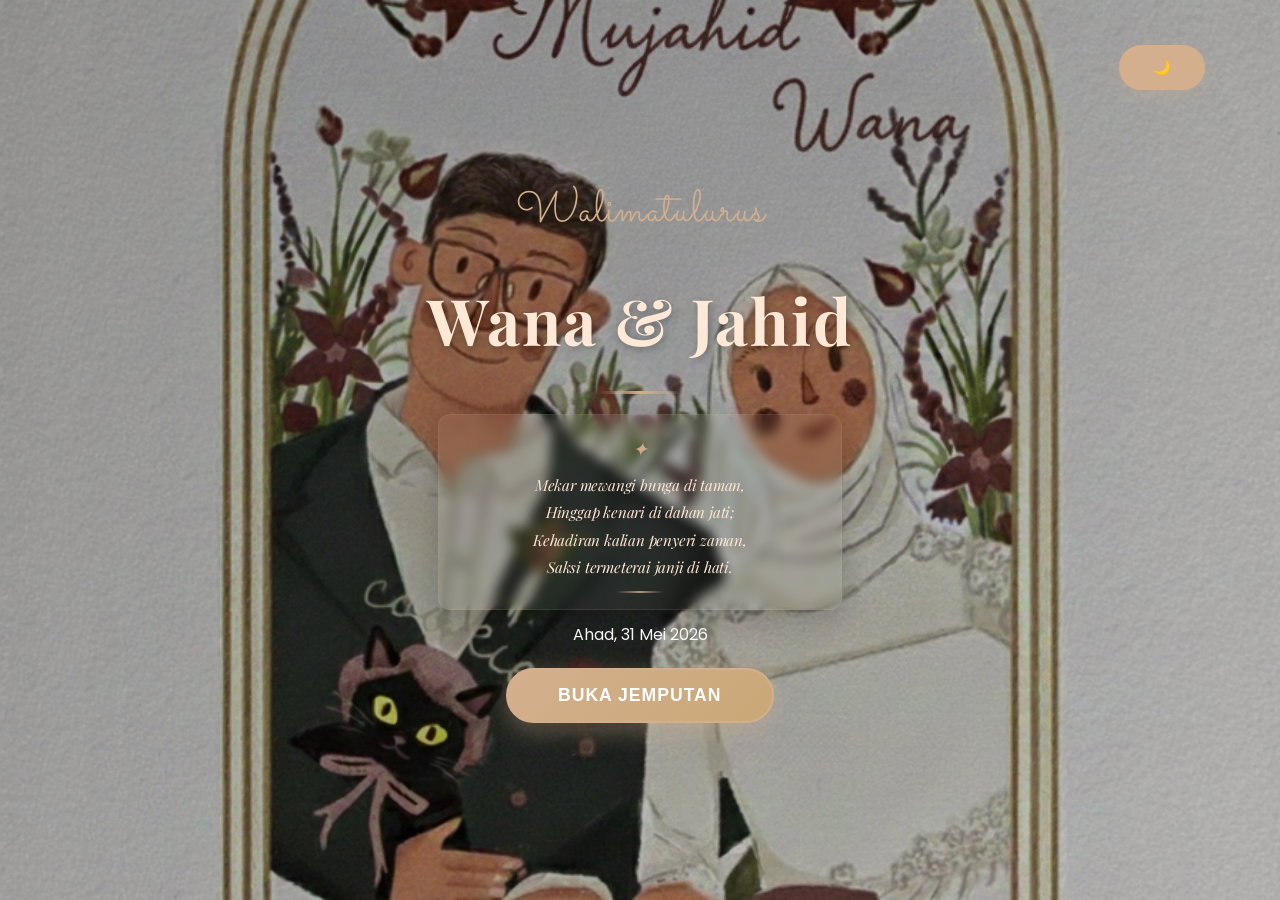
==== index-new.html @ 3b59e4ad "Add files via upload" ====
<!DOCTYPE html>
<html lang="ms">
<head>
    <meta charset="UTF-8">
    <meta name="viewport" content="width=device-width, initial-scale=1.0">
    <meta name="description" content="Walimatulurus Wana & Jahid — jemputan digital yang indah dan estetik.">
    <title>Walimatulurus Wana & Jahid</title>
    <link rel="preconnect" href="https://fonts.googleapis.com">
    <link rel="preconnect" href="https://fonts.gstatic.com" crossorigin>
    <link href="https://fonts.googleapis.com/css2?family=Playfair+Display:ital,wght@0,700;1,400&family=Poppins:wght@300;400;600&family=Sacramento&display=swap" rel="stylesheet">
    <link href="https://unpkg.com/aos@2.3.1/dist/aos.css" rel="stylesheet">
    <link rel="stylesheet" href="https://cdnjs.cloudflare.com/ajax/libs/lightbox2/2.11.3/css/lightbox.min.css">
    <link rel="stylesheet" href="https://cdn.jsdelivr.net/npm/swiper@11/swiper-bundle.min.css">
    <link rel="stylesheet" href="style.css">
    <link rel="icon" href="data:image/svg+xml;utf8,<svg xmlns='http://www.w3.org/2000/svg' viewBox='0 0 64 64'><text x='50%' y='50%' dominant-baseline='middle' text-anchor='middle' font-size='40'>💍</text></svg>">
</head>
<body class="modal-open"> <canvas id="canvas"></canvas>
    <a class="skip-link" href="#main-content">Skip to content</a>
    <button id="musicToggle" class="btn-small" aria-label="Toggle music" style="position:fixed; top:20px; right:20px; z-index:13000; display:none;">🔊</button>
    <button id="darkModeToggle" class="btn-small" aria-label="Toggle dark mode" style="position:fixed; top:20px; right:75px; z-index:13000;">🌙</button>
    <div id="confetti-container"></div>

    <audio id="myAudio" loop>
        <source src="music/Kodaline - The One - Piano Instrumental.mp3" type="audio/mpeg">
    </audio>

    <div id="overlay">
        <div class="overlay-content" data-aos="zoom-in">
            <h2 class="sacramento gold">Walimatulurus</h2>
            <h1 class="nama-pengantin-overlay">Wana & Jahid</h1>
            <div class="divider-gold"></div>
            <p class="pantun" style="margin-bottom:12px;">Mekar mewangi bunga di taman,<br>
                Hinggap kenari di dahan jati;<br>
                Kehadiran kalian penyeri zaman,<br>
                Saksi termeterai janji di hati.</p>
            <p style="color: white; margin-bottom: 20px;">Ahad, 31 Mei 2026</p>
            <button class="btn-buka" onclick="mulaMajlis()">BUKA JEMPUTAN</button>
        </div>
    </div>

    <main id="main-content" style="display: none; opacity: 0;">
        <section class="hero">
            <div class="hero-text" data-aos="fade-up">
                <p class="bismillah">بِسْمِ اللهِ الرَّحْمٰنِ الرَّحِيْمِ</p>
                <h1 class="floating-text">Wana & Jahid</h1>
                <p class="wedding-date">Sabtu, 31 Mei 2026</p>
                <div id="countdown-timer"></div>
                <button id="shareBtn" class="btn-small" style="margin-top: 20px;">📱 Kongsi via WhatsApp</button>
            </div>
        </section>

        <section class="section-container" data-aos="fade-up">
            <div class="glass-card">
                <h3 class="sacramento gold">Assalamualaikum W.B.T</h3>
                <p style="font-size: 0.95rem; margin: 15px 0; color: #666;">Salam Sejahtera</p>
                <p style="font-size: 0.9rem; margin: 20px 0; line-height: 1.8; color: #555;">Dengan penuh hormat dan kesyukuran kepada Allah S.W.T, Kami</p>
                
                <div style="margin: 25px 0; padding: 20px; border-radius: 12px; background: linear-gradient(135deg, rgba(212,175,142,0.08), rgba(201,168,118,0.05)); border-left: 3px solid var(--gold);">
                    <p class="couple-name">Mohammad Zaki Bin Mohamed Kassim</p>
                    <p class="couple-amp">&</p>
                    <p class="couple-name">Suriyati Binti Mohamed Mokhtar</p>
                </div>
                
                <p style="font-size: 0.9rem; margin: 20px 0; line-height: 1.8; color: #555;">dengan izin Allah S.W.T dan penuh kesyukuran, dengan hormatnya menjemput</p>
                
                <p style="font-size: 0.95rem; margin: 15px 0; color: #888; font-weight: 500;"><strong>Dato'/Datin/Tuan/Puan/Encik/Cik</strong></p>
                
                <p style="font-size: 0.9rem; margin: 20px 0; line-height: 1.8; color: #555;">ke majlis perkahwinan putera kami</p>
                
                <h2 class="sacramento pengantin-name" style="margin: 30px 0 25px; color: var(--gold); letter-spacing: 1px;">Mohammad Mujahid Bin Mohammad Zaki</h2>

                <p class="sacramento pengantin-amp">&</p>

                <h2 class="sacramento pengantin-name" style="margin: 25px 0 30px; color: var(--dark-gold); letter-spacing: 1px;">Zawanah Binti Mohamad</h2>
                
                <div style="margin-top: 25px;">
                    <a class="btn-small" href="#" onclick="generateICS(event)">📅 Simpan Tarikh</a>
                </div>
            </div>
        </section>

        <section class="section-container" data-aos="fade-up">
            <h2 class="sacramento gold">Galeri Gambar</h2>
            <div class="gallery-container">
                <div class="swiper wedding-gallery">
                    <div class="swiper-wrapper">
                        <div class="swiper-slide">
                            <a href="img/img1.jpg" data-lightbox="mygallery" class="gallery-link">
                                <img src="img/img1.jpg" alt="Wedding 1" class="gallery-image">
                            </a>
                        </div>
                        <div class="swiper-slide">
                            <a href="img/img2.jpg" data-lightbox="mygallery" class="gallery-link">
                                <img src="img/img2.jpg" alt="Wedding 2" class="gallery-image">
                            </a>
                        </div>
                        <div class="swiper-slide">
                            <a href="img/img3.jpg" data-lightbox="mygallery" class="gallery-link">
                                <img src="img/img3.jpg" alt="Wedding 3" class="gallery-image">
                            </a>
                        </div>
                        <div class="swiper-slide">
                            <a href="img/img4.jpg" data-lightbox="mygallery" class="gallery-link">
                                <img src="img/img4.jpg" alt="Wedding 4" class="gallery-image">
                            </a>
                        </div>
                    </div>
                    <div class="swiper-pagination"></div>
                    <div class="swiper-button-prev"></div>
                    <div class="swiper-button-next"></div>
                </div>
                <div class="gallery-counter">
                    <span class="current-slide">1</span> / <span class="total-slides">4</span>
                </div>
            </div>
        </section>

        <section id="location-section" class="section-container" data-aos="fade-up">
            <div class="glass-card">
                <h3 class="sacramento gold">Butiran Majlis</h3>
                
                <div class="event-details-container">
                    <div class="event-detail-card">
                        <div class="detail-label">Malam Hari</div>
                        <div class="detail-date">30 Mei 2026 (Sabtu)</div>
                        <div class="detail-time">08:00 Malam - 12:00 Malam</div>
                    </div>
                    
                    <div class="event-detail-card">
                        <div class="detail-label">Pagi Hari</div>
                        <div class="detail-date">31 Mei 2026 (Ahad)</div>
                        <div class="detail-time">11:00 Pagi - 05:00 Petang</div>
                    </div>
                </div>
                
                <div class="location-card">
                    <p class="location-title">📍 Lokasi Acara</p>
                    <p class="location-text">Di Halaman Lot 3897<br>Jalan Lombong Perak 2<br>Kampong Lombong Seksyen 29<br>40460 Shah Alam, Selangor</p>
                </div>
                
                <div class="btn-group">
                    <a href="https://maps.app.goo.gl/C7DRfZaneurBwURa9" target="_blank" class="btn-nav">📍 Google Maps</a>
                    <a href="LINK_WAZE" target="_blank" class="btn-nav">📍 Waze</a>
                    <a href="https://wa.me/60178708236?text=Assalamualaikum%20Wana%20dan%20Jahid.%20Saya%20ingin%20tanya%20tentang%20majlis%20perkahwinan%20anda." target="_blank" class="btn-nav">💬 Hubungi via WhatsApp</a>
                </div>
            </div>
        </section>

        <section class="section-container" data-aos="fade-up">
            <h2 class="sacramento gold">Aturcara Majlis</h2>
            <div class="glass-card">
                <div class="schedule-days">
                    <div class="schedule-day">
                        <h4 class="schedule-day-header">30 Mei 2026 (Sabtu) — Malam</h4>
                        <ul class="schedule-list">
                            <li class="schedule-item"><span class="schedule-time">20:00</span><span class="schedule-desc">Majlis Malam (08:00 Malam - 12:00 Malam)</span></li>
                        </ul>
                    </div>

                    <div class="schedule-day">
                        <h4 class="schedule-day-header">31 Mei 2026 (Ahad) — Pagi</h4>
                        <ul class="schedule-list">
                            <li class="schedule-item"><span class="schedule-time">11:00</span><span class="schedule-desc">Ketibaan para tetamu</span></li>
                            <li class="schedule-item"><span class="schedule-time">12:30</span><span class="schedule-desc">Ketibaan pengantin</span></li>
                            <li class="schedule-item"><span class="schedule-time">12:45</span><span class="schedule-desc">Majlis perarakan dan persandingan</span></li>
                            <li class="schedule-item"><span class="schedule-time">13:00</span><span class="schedule-desc">Makan beradab</span></li>
                            <li class="schedule-item"><span class="schedule-time">14:00</span><span class="schedule-desc">Sesi bergambar bersama keluarga</span></li>
                            <li class="schedule-item"><span class="schedule-time">17:00</span><span class="schedule-desc">Majlis bersurai</span></li>
                        </ul>
                    </div>
                </div>
            </div>
        </section>

        <section class="section-container" data-aos="fade-up">
            <div class="glass-card">
                <h3 class="sacramento gold">Salam Digital</h3>
                <p>Bagi yang ingin memberi hadiah digital (Money Gift):</p>
                <button onclick="toggleGift()" class="btn-nav">🎁 Beri Hadiah</button>
                <div id="gift-info" style="display:none; margin-top: 15px;">
                    <p>Maybank: <strong id="bank-acc">162786242940</strong></p>
                    <p>Nama: <strong>Mohammad Mujahid</strong></p>
                    <div style="margin-top:10px; display:flex; gap:10px; justify-content:center; flex-wrap:wrap;">
                        <button id="copyBank" class="btn-small" type="button">Salin No Akaun</button>
                        <button id="qrCodeBtn" class="btn-small" type="button" onclick="openQRModal()">📱 QR Code</button>
                    </div>
                </div>
            </div>
        </section>

        <!-- QR Code Modal -->
        <div id="qrModal" class="qr-modal">
            <div class="qr-modal-content">
                <button class="qr-modal-close" onclick="closeQRModal()">&times;</button>
                <h3 class="sacramento gold" style="margin-bottom: 20px;">Bank QR Code</h3>
                <img id="qrImage" src="img/qr-bank.png" alt="Bank QR Code" class="qr-image">
                <p style="margin-top: 15px; color: #666; font-size: 0.9rem; text-align: center;">Imbas QR code ini untuk pemindahan dana</p>
            </div>
        </div>

        <!-- Hubungi Section -->
        <section id="contact-section" class="section-container" data-aos="fade-up">
            <div class="glass-card">
                <h3 class="sacramento gold">Hubungi</h3>
                <div class="contact-list" style="margin-top:15px;">
                    <div class="contact-card" role="button" tabindex="0" data-tel="+60115878890" aria-label="Panggil Encik Zaki">
                        <div class="contact-info">
                            <div class="contact-name">Encik Zaki</div>
                            <div class="contact-phone">011-5878 8900</div>
                        </div>
                        <div class="contact-actions">
                            <a class="btn-nav" href="tel:+60115878890">📞 Panggil</a>
                        </div>
                    </div>

                    <div class="contact-card" role="button" tabindex="0" data-tel="+60131767669" aria-label="Panggil Puan Suriyati">
                        <div class="contact-info">
                            <div class="contact-name">Puan Suriyati</div>
                            <div class="contact-phone">011-3176 7669</div>
                        </div>
                        <div class="contact-actions">
                            <a class="btn-nav" href="tel:+60131767669">📞 Panggil</a>
                        </div>
                    </div>

                    <div class="contact-card" role="button" tabindex="0" data-tel="+60178708236" aria-label="Panggil Mujahid">
                        <div class="contact-info">
                            <div class="contact-name">Mujahid</div>
                            <div class="contact-phone">017-870 8236</div>
                        </div>
                        <div class="contact-actions">
                            <a class="btn-nav" href="tel:+60178708236">📞 Panggil</a>
                        </div>
                    </div>
                </div>
            </div>
        </section>

        <section class="section-container" data-aos="zoom-in">
            <h2 class="sacramento gold">RSVP & Ucapan</h2>
            <div class="glass-card">
                <form id="rsvp-form">
                    <input type="text" name="nama" placeholder="Nama Penuh" required>
                    <select name="kehadiran" required>
                        <option value="">Status Kehadiran</option>
                        <option value="Hadir">Hadir</option>
                        <option value="Tidak Hadir">Tidak Hadir</option>
                    </select>
                    <select name="jumlah">
                        <option value="">Bilangan Pax</option>
                        <option value="1">1 Orang</option>
                        <option value="2">2 Orang</option>
                        <option value="3">3 Orang</option>
                        <option value="4">4 Orang</option>
                        <option value="5">5 Orang</option>
                        <option value="6">6 Orang</option>
                        <option value="7">7 Orang</option>
                        <option value="8">8 Orang</option>
                        <option value="9">9 Orang</option>
                        <option value="10">10+ Orang</option>
                    </select>
                    <textarea name="ucapan" placeholder="Ucapan buat kami..."></textarea>
                    <button type="submit" id="submitBtn" class="btn-submit">HANTAR RSVP</button>
                </form>
                <div id="success-msg" style="display:none; margin-top: 10px; color: var(--gold);">Terima kasih atas RSVP anda! 🎉</div>
            </div>
        </section>

        <!-- Attendance & Ucapan Combined Section -->
        <section class="section-container" data-aos="fade-up">
            <h2 class="sacramento gold">Status Kehadiran & Ucapan</h2>
            <div class="guestbook-card">
                <!-- Attendance Stats -->
                <div style="display:flex; gap:20px; justify-content:center; flex-wrap:wrap; margin-bottom:25px; padding-bottom:20px; border-bottom:1px solid rgba(0,0,0,0.08);">
                    <div style="text-align:center; padding:15px; background:rgba(212,175,142,0.1); border-radius:10px; min-width:140px;">
                        <div style="font-size:1.8rem; font-weight:800; color:var(--dark-gold);"><span id="countHadir">0</span></div>
                        <div style="font-size:0.9rem; color:#666; margin-top:6px;">Hadir</div>
                    </div>
                    <div style="text-align:center; padding:15px; background:rgba(201,168,118,0.1); border-radius:10px; min-width:140px;">
                        <div style="font-size:1.8rem; font-weight:800; color:var(--rose-gold);"><span id="countTidakHadir">0</span></div>
                        <div style="font-size:0.9rem; color:#666; margin-top:6px;">Tidak Hadir</div>
                    </div>
                </div>
                
                <!-- Wishes List -->
                <div style="text-align:left;">
                    <h3 class="sacramento gold" style="text-align: center; font-size: 1.8rem; margin-bottom: 12px;">Ucapan dari tetamu</h3>
                    <ul id="guestbook-list" class="guestbook-list">
                        <!-- Entries will be injected here -->
                    </ul>
                    <div id="guestbook-empty" style="text-align:center; margin-top:12px; color:#888;">Tiada ucapan lagi.</div>
                </div>
            </div>
        </section>

        <footer class="footer">
            <p>&copy; 2026 Mujahid & Wana. All rights reserved. | Terima kasih kehadiran anda.</p>
            <div style="margin-top:15px;">
                <button id="backToTop" class="btn-small" type="button">Kembali ke Atas</button>
            </div>
        </footer>

        <!-- Floating Action Buttons: RSVP, Contact, Location, Gallery (Arah removed) -->
        <div class="fab-container" aria-hidden="false">
            <button id="fabRSVP" class="fab" type="button" aria-label="RSVP">✉️<span class="fab-label">RSVP</span></button>
            <button id="fabContact" class="fab" type="button" aria-label="Hubungi">💬<span class="fab-label">Hubungi</span></button>
            <button id="fabLocation" class="fab" type="button" aria-label="Lokasi">📍<span class="fab-label">Lokasi</span></button>
            <button id="fabGallery" class="fab" type="button" aria-label="Galeri">🖼️<span class="fab-label">Galeri</span></button>
        </div>
    </main>

    <script src="https://code.jquery.com/jquery-3.6.0.min.js"></script>
    <script src="https://unpkg.com/aos@2.3.1/dist/aos.js"></script>
    <script src="https://cdnjs.cloudflare.com/ajax/libs/lightbox2/2.11.3/js/lightbox.min.js"></script>
    <script src="https://cdn.jsdelivr.net/npm/swiper@11/swiper-bundle.min.js"></script>
    <script src="script.js"></script>
</body>
</html>
---- style.css ----
:root {
    --gold: #D4AF8E;
    --rose-gold: #C9A876;
    --dark-gold: #9C7E4D;
    --cream: #FBF8F3;
    --ivory: #F5F1EB;
    --dark: #2C2C2C;
    --light-accent: #E8DCC8;
}

* { margin: 0; padding: 0; box-sizing: border-box; }

body { 
    font-family: 'Poppins', sans-serif; 
    /* Show intro background by default (before Buka Jemputan) */
    background: url('img/intro-bg.PNG') center/cover fixed no-repeat;
    background-color: var(--cream);
    text-align: center; 
    color: var(--dark);
    line-height: 1.6;
}

/* Lock scroll sebelum buka jemputan */
body.modal-open {
    overflow: hidden;
}

canvas { position: fixed; top: 0; left: 0; pointer-events: none; z-index: 50; }

/* Overlay - Z-INDEX TINGGI */
#overlay { 
    position: fixed; inset: 0; 
    /* Intro background for the first page only - place your image at img/intro-bg.png */
    background:
        linear-gradient(135deg, rgba(0,0,0,0.30) 0%, rgba(0,0,0,0.15) 100%),
        url('img/intro-bg.PNG') center center / cover no-repeat;
    z-index: 10000; 
    display: flex; justify-content: center; align-items: center; 
    transition: transform 1.2s cubic-bezier(0.77, 0, 0.175, 1); 
}

.overlay-content {
    text-align: center;
    animation: overlayPulse 0.8s ease-out;
}

@keyframes overlayPulse {
    0% { transform: scale(0.95); opacity: 0; }
    100% { transform: scale(1); opacity: 1; }
}

.nama-pengantin-overlay { 
    font-family: 'Playfair Display', serif; color: #FFE8D6; font-size: 4rem; margin: 20px 0; font-weight: 700; letter-spacing: 2px; text-shadow: 2px 2px 8px rgba(0,0,0,0.3);
}

/* Pantun styling for overlay */
.pantun {
    margin: 20px auto; /* Membetulkan margin px yang kosong */
    color: rgba(255, 232, 214, 0.98);
    font-family: 'Playfair Display', serif;
    font-size: 0.95rem; /* Dikecilkan sedikit supaya muat satu baris */
    line-height: 1.8;
    max-width: 95%; /* Dilebarkan sedikit untuk ruang teks */
    text-align: center;
    font-style: italic;
    display: block;
    letter-spacing: -0.2px; /* Rapatkan sedikit huruf supaya muat */
    background: linear-gradient(135deg, rgba(255,255,255,0.06), rgba(255,255,255,0.03));
    padding: 16px 15px; /* Kurangkan padding tepi */
    border-radius: 12px;
    border: 1px solid rgba(212,175,142,0.12);
    box-shadow: 0 10px 30px rgba(0,0,0,0.22);
    backdrop-filter: blur(6px);
}

.pantun::before {
    content: '✦';
    display: block;
    color: var(--gold);
    font-size: 1.2rem;
    margin-bottom: 6px;
    opacity: 0.95;
}

.pantun::after {
    content: '';
    display: block;
    width: 48px;
    height: 2px;
    background: linear-gradient(90deg, transparent, var(--gold), transparent);
    margin: 10px auto 0;
    opacity: 0.8;
}

body.dark-mode .pantun {
    color: #F3E7DA;
    border-color: rgba(212,175,142,0.18);
    background: linear-gradient(135deg, rgba(255,255,255,0.03), rgba(0,0,0,0.02));
    box-shadow: 0 8px 20px rgba(0,0,0,0.35);
}

@media (max-width: 480px) {
    .pantun { font-size: 0.95rem; padding: 12px 14px; max-width: 92%; }
    .nama-pengantin-overlay { font-size: 2.6rem; }
}

.divider-gold {
    width: 80px; height: 3px; background: linear-gradient(90deg, transparent, var(--gold), transparent); margin: 20px auto;
}

.btn-buka { 
    padding: 15px 50px; background: linear-gradient(135deg, var(--gold), var(--rose-gold)); color: white; 
    border: 2px solid var(--gold); border-radius: 50px; cursor: pointer; font-weight: 600; 
    box-shadow: 0 8px 25px rgba(212, 175, 142, 0.4);
    transition: all 0.3s ease;
    font-size: 1.1rem;
    letter-spacing: 1px;
}

.btn-buka:hover {
    transform: translateY(-3px);
    box-shadow: 0 12px 35px rgba(212, 175, 142, 0.6);
}

.btn-buka:active {
    transform: translateY(-1px);
}

/* Intro button motion (only on the initial overlay/first page) */
@keyframes bukaPulse {
    0% { transform: translateY(0) scale(1); box-shadow: 0 8px 25px rgba(212,175,142,0.28); }
    50% { transform: translateY(-6px) scale(1.02); box-shadow: 0 18px 40px rgba(212,175,142,0.36); }
    100% { transform: translateY(0) scale(1); box-shadow: 0 8px 25px rgba(212,175,142,0.28); }
}

/* Scope the animation to the overlay/first screen only */
#overlay .btn-buka,
body.modal-open .btn-buka {
    animation: bukaPulse 2.8s ease-in-out infinite;
    will-change: transform, box-shadow;
}

/* Pause animation while hovering for direct interaction */
#overlay .btn-buka:hover,
body.modal-open .btn-buka:hover { animation-play-state: paused; }

/* Respect reduced-motion */
@media (prefers-reduced-motion: reduce) {
    #overlay .btn-buka, body.modal-open .btn-buka { animation: none; }
}

/* Kandungan Utama */
#main-content {
    display: none;
    opacity: 0;
    transition: opacity 1s ease-in-out;
}

.hero { 
    min-height: 100vh; 
    background: linear-gradient(135deg, rgba(0,0,0,0.5) 0%, rgba(0,0,0,0.3) 100%), url('bg.jpg') center/cover; 
    background-attachment: fixed; 
    display: flex; 
    align-items: center; 
    justify-content: center; 
    color: white; 
    padding: 60px 20px;
}

.hero-text {
    text-align: center;
    max-width: 620px;
    margin: 0 auto;
}

.bismillah-img {
    max-width: 280px;
    width: 100%;
    height: auto;
    margin-bottom: 12px;
    filter: drop-shadow(1px 1px 4px rgba(0,0,0,0.2));
}

.bismillah {
    font-size: 1.8rem; 
    margin-bottom: 12px; 
    color: #FFE8D6; 
    text-shadow: 1px 1px 4px rgba(0,0,0,0.3);
    letter-spacing: 2px;
}

.floating-text { 
    font-family: 'Playfair Display', serif; 
    font-size: 4.5rem; 
    animation: float 4s infinite ease-in-out; 
    font-weight: 700; 
    letter-spacing: 3px; 
    color: #FFE8D6; 
    text-shadow: 3px 3px 10px rgba(0,0,0,0.3);
    margin: 8px 0;
}

@keyframes float { 
    0%, 100% { transform: translateY(0); }
    50% { transform: translateY(-20px); }
}

.wedding-date {
    font-size: 1.4rem;
    color: #FFE8D6;
    margin: 18px 0 32px;
    font-weight: 600;
    text-shadow: 1px 1px 3px rgba(0,0,0,0.2);
    letter-spacing: 0.5px;
}

#countdown-timer p {
    background: rgba(212, 175, 142, 0.2) !important; 
    backdrop-filter: blur(10px) !important;
    padding: 15px 30px !important; 
    border-radius: 50px !important; 
    display: inline-block !important;
    border: 1px solid rgba(212, 175, 142, 0.5) !important;
    font-weight: 600 !important;
    margin-top: 20px !important;
}

/* Separated countdown boxes */
.countdown-grid {
    display: flex;
    gap: 16px;
    justify-content: center;
    align-items: center;
    flex-wrap: wrap;
    animation: slideUp 1.2s ease-out;
    margin: 30px 0 40px;
}

@keyframes slideUp {
    from {
        opacity: 0;
        transform: translateY(20px);
    }
    to {
        opacity: 1;
        transform: translateY(0);
    }
}

.countdown-item {
    background: linear-gradient(135deg, rgba(255,255,255,0.98), rgba(251,248,243,0.95));
    border-radius: 14px;
    padding: 18px 20px;
    min-width: 95px;
    text-align: center;
    border: 2px solid var(--gold);
    box-shadow: 0 10px 30px rgba(212,175,142,0.2), inset 0 1px 0 rgba(255,255,255,0.8);
    transition: all 0.4s ease;
    position: relative;
    overflow: hidden;
}

/* Combined motion: slow sequential left->right pulse + subtle group "breathing" (brightness/shadow)
   - `sequentialPulse` controls scale in a long loop (perceptible sequence across boxes)
   - `groupBreath` adds a gentle brightness + shadow swell for alternating groups (A vs B)
*/
.countdown-item { transform: none; }
.countdown-item { transform-origin: center; }

/* Sequential pulse: scale only, staggered so 1 -> 2 -> 3 -> 4 over one full cycle */
.countdown-item:nth-child(1) { animation: sequentialPulse 600s ease-in-out infinite; animation-delay: 0s; }
.countdown-item:nth-child(2) { animation: sequentialPulse 600s ease-in-out infinite; animation-delay: -150s; }
.countdown-item:nth-child(3) { animation: sequentialPulse 600s ease-in-out infinite; animation-delay: -300s; }
.countdown-item:nth-child(4) { animation: sequentialPulse 600s ease-in-out infinite; animation-delay: -450s; }

@keyframes sequentialPulse {
    0% { transform: scale(1); }
    12.5% { transform: scale(1.04); }
    25% { transform: scale(1); }
    100% { transform: scale(1); }
}

/* Group breathing: subtle brightness and shadow swell to add depth without altering transform */
.group-a, .group-b {
    animation: groupBreath 300s ease-in-out infinite;
}
.group-a { animation-delay: 0s; }
.group-b { animation-delay: -150s; }

@keyframes groupBreath {
    0%, 100% {
        filter: brightness(1);
        box-shadow: 0 8px 25px rgba(212,175,142,0.15), inset 0 1px 0 rgba(255,255,255,0.8);
    }
    50% {
        filter: brightness(1.04);
        box-shadow: 0 20px 45px rgba(212,175,142,0.22), inset 0 1px 0 rgba(255,255,255,0.9);
    }
}

@keyframes popIn {
    from {
        opacity: 0;
        transform: scale(0.6) rotateY(-20deg);
    }
    to {
        opacity: 1;
        transform: scale(1) rotateY(0);
    }
}

.countdown-item:hover {
    transform: translateY(-8px) !important;
    box-shadow: 0 15px 40px rgba(212,175,142,0.25), inset 0 1px 0 rgba(255,255,255,0.9), 0 0 30px rgba(212,175,142,0.2) !important;
    border-color: var(--dark-gold) !important;
}

.countdown-item::before {
    content: '';
    position: absolute;
    top: -50%;
    left: -50%;
    width: 200%;
    height: 200%;
    background: linear-gradient(45deg, transparent 30%, rgba(255,255,255,0.5) 50%, transparent 70%);
    animation: shimmer 5s infinite;
    opacity: 0.6;
}

@keyframes shimmer {
    0% { transform: translate(-100%, -100%) rotate(45deg); }
    100% { transform: translate(100%, 100%) rotate(45deg); }
}

.countdown-value {
    font-size: 2.2rem;
    font-weight: 800;
    background: linear-gradient(135deg, var(--dark-gold), var(--gold));
    -webkit-background-clip: text;
    -webkit-text-fill-color: transparent;
    background-clip: text;
    line-height: 1.1;
    animation: gentlePulse 120s ease-in-out infinite;
}

@keyframes gentlePulse {
    0%, 100% { opacity: 1; transform: scale(1); }
    50% { opacity: 0.99; transform: scale(1.002); }
}

.countdown-label {
    font-size: 0.95rem;
    color: var(--dark-gold);
    margin-top: 10px;
    letter-spacing: 0.8px;
    font-weight: 700;
    text-transform: uppercase;
}

@media (max-width: 480px) {
    .countdown-item { min-width: 70px; padding: 12px 12px; border-width: 1.5px; }
    .countdown-value { font-size: 1.5rem; }
    .countdown-label { font-size: 0.8rem; }
}

/* Guestbook / RSVP list */
.guestbook-card {
    background: rgba(255,255,255,0.98);
    border-radius: 14px;
    padding: 18px;
    border: 1px solid rgba(212,175,142,0.08);
    box-shadow: 0 10px 30px rgba(0,0,0,0.04);
    max-width: 760px;
    margin: 0 auto;
}

.guestbook-list { list-style: none; padding: 0; margin: 0; display: flex; flex-direction: column; gap: 12px; }
.guestbook-entry { display: flex; gap: 12px; align-items: flex-start; padding: 10px; border-radius: 10px; background: linear-gradient(180deg, rgba(250,250,250,0.9), rgba(255,255,255,0.98)); border: 1px solid rgba(0,0,0,0.03); }
.guestbook-meta { min-width: 130px; color: var(--dark-gold); font-weight: 700; font-size: 0.95rem; }
.guestbook-content { flex: 1; color: #333; }
.guestbook-time { display:block; font-size:0.8rem; color:#777; margin-top:6px; }

@media (max-width: 480px) {
    .guestbook-meta { min-width: 90px; font-size: 0.9rem; }
}

/* Cards & Layout */
.section-container { padding: 60px 20px; }

.section-container > h2 {
    margin-bottom: 40px;
    position: relative;
    padding-bottom: 20px;
}

.section-container > h2::after {
    content: '';
    position: absolute;
    bottom: 0;
    left: 50%;
    transform: translateX(-50%);
    width: 60px;
    height: 2px;
    background: linear-gradient(90deg, transparent, var(--gold), transparent);
}

/* Unified Header Styles - All Sections */
h2, h3 {
    font-family: 'Sacramento', cursive;
    color: var(--gold);
    letter-spacing: 1px;
}

/* Main Section Headers (h2) */
.section-container > h2 {
    font-size: 2.8rem;
    margin-bottom: 30px;
    text-shadow: 1px 1px 3px rgba(0,0,0,0.1);
    position: relative;
    padding-bottom: 15px;
}

.section-container > h2::after {
    content: '';
    display: block;
    width: 60px;
    height: 2px;
    background: linear-gradient(90deg, transparent, var(--gold), transparent);
    margin: 15px auto 0;
}

/* Subsection Headers (h3) */
.glass-card > h3,
.section-container > .glass-card > h3 {
    font-size: 1.8rem;
    margin-bottom: 20px;
    color: var(--gold);
    letter-spacing: 1px;
}

/* Special case for small headers */
h3[style*="font-size"] {
    font-family: 'Sacramento', cursive !important;
    color: var(--gold) !important;
    letter-spacing: 0.5px !important;
}

/* Schedule (refined timeline / card layout) */
.schedule-list {
    list-style: none;
    padding: 0;
    margin: 0;
    display: grid;
    grid-template-columns: 1fr;
    gap: 14px;
}

.schedule-item {
    display: flex;
    gap: 18px;
    align-items: center;
    background: linear-gradient(180deg, rgba(255,255,255,0.98), rgba(250,248,246,0.98));
    border-radius: 14px;
    padding: 14px 18px;
    border: 1px solid rgba(212,175,142,0.10);
    box-shadow: 0 12px 30px rgba(9,9,9,0.04);
    transition: transform 0.18s ease, box-shadow 0.18s ease;
}

.schedule-item:hover {
    transform: translateY(-4px);
    box-shadow: 0 18px 45px rgba(9,9,9,0.06);
}

.schedule-time {
    background: white;
    color: var(--dark);
    font-weight: 800;
    font-size: 1rem;
    padding: 12px 14px;
    border-radius: 12px;
    min-width: 86px;
    text-align: center;
    border: 1px solid rgba(212,175,142,0.12);
    box-shadow: 0 6px 18px rgba(212,175,142,0.08);
}

/* vertical separator line between time badge and content */
.schedule-time {
    position: relative;
}
.schedule-time::after {
    content: '';
    position: absolute;
    right: -10px;
    top: 12px;
    bottom: 12px;
    width: 2px;
    background: linear-gradient(180deg, rgba(212,175,142,0.14), rgba(212,175,142,0.08));
    border-radius: 2px;
}

.schedule-desc {
    flex: 1 1 auto;
    display: flex;
    align-items: center;
    font-size: 1rem;
    color: #444;
    line-height: 1.4;
    padding-right: 8px;
    word-break: break-word;
    hyphens: auto;
}

/* small timeline dot on the time badge */
/* Removed the timeline dot to keep a clean line between time and content */

/* Stacked layout for small screens */
@media (max-width: 480px) {
    .schedule-item { flex-direction: row; gap: 12px; padding: 12px; }
    .schedule-time { min-width: 70px; padding: 10px 12px; font-size: 0.95rem; }
    .schedule-desc { font-size: 0.95rem; }
    .schedule-time::after { right: -10px; top: 10px; bottom: 10px; }
}

.schedule-time {
    min-width: 96px;
    color: var(--dark-gold);
    font-weight: 700;
    text-align: left;
    font-size: 1rem;
    background: linear-gradient(135deg, rgba(212,175,142,0.06), rgba(201,168,118,0.03));
    padding: 8px 10px;
    border-radius: 8px;
    border: 1px solid rgba(212,175,142,0.06);
    white-space: nowrap;
}

.schedule-desc {
    flex: 1;
    text-align: left;
    color: #333;
    line-height: 1.6;
    font-size: 0.98rem;
}

@media (min-width: 900px) {
    .schedule-list { grid-template-columns: repeat(2, minmax(0, 1fr)); gap: 18px; }
}

/* Day header inside schedule */
.schedule-day-header {
    /* Use a more readable serif for day headers instead of the decorative cursive */
    font-family: 'Playfair Display', serif;
    color: var(--dark-gold);
    font-size: 1.15rem;
    font-weight: 600;
    margin-bottom: 14px;
    letter-spacing: 0.6px;
}

/* Butiran Majlis improvements */
.butiran-grid {
    display: grid;
    grid-template-columns: 1fr 1fr;
    gap: 16px;
    align-items: start;
}
.date-block {
    background: linear-gradient(180deg, rgba(255,255,255,0.96), rgba(250,248,246,0.98));
    border-radius: 12px;
    padding: 18px 16px;
    border: 1px solid rgba(212,175,142,0.08);
    box-shadow: 0 10px 30px rgba(9,9,9,0.03);
}
.date-title {
    font-weight: 700;
    color: var(--dark-gold);
    font-size: 1rem;
}
.date-title { display:flex; align-items:center; gap:8px; }
.date-icon { font-size:1.05rem; display:inline-block; }
.date-time {
    margin-top: 8px;
    color: #6b6b6b;
    font-size: 0.95rem;
}
.time-icon { margin-right:8px; display:inline-block; }
.muted { color: #8a7a6a; font-weight: 500; font-size: 0.95rem; }
.address-block {
    grid-column: 1 / -1;
    background: rgba(255,255,255,0.95);
    padding: 14px 16px;
    border-radius: 12px;
    border: 1px solid rgba(212,175,142,0.06);
    box-shadow: 0 12px 30px rgba(9,9,9,0.04);
}
.address-line { color: #444; line-height: 1.45; }
.actions { display: flex; flex-direction: column; gap: 8px; }
.btn-row { display:flex; gap:10px; align-items:center; }
.btn-row .btn-nav { flex: 1 1 auto; }
.btn-row.map-buttons .btn-nav { flex: 1; }

@media (max-width: 900px) {
    .butiran-grid { grid-template-columns: 1fr; }
    .address-block { grid-column: auto; }
    .btn-row { flex-direction: column; }
    .btn-row .btn-nav { width: 100%; }
}

.schedule-days { display: grid; gap: 28px; }

.schedule-day { background: transparent; padding: 0; margin-bottom: 14px; }

@media (max-width: 480px) {
    .schedule-day-header { font-size: 1.05rem; margin-bottom: 10px; }
    .schedule-days { gap: 20px; }
}

@media (max-width: 480px) {
    .schedule-time { min-width: 76px; font-size: 0.95rem; padding: 7px 8px; }
    .schedule-desc { font-size: 0.95rem; }
}

.glass-card { 
    background: rgba(255, 255, 255, 0.92); 
    backdrop-filter: blur(10px);
    border-radius: 25px; 
    padding: 40px 35px; 
    max-width: 500px; 
    margin: 0 auto; 
    border: 1px solid rgba(212, 175, 142, 0.3); 
    box-shadow: 0 15px 50px rgba(0,0,0,0.08);
    transition: all 0.3s ease;
}

.glass-card:hover {
    transform: translateY(-5px);
    box-shadow: 0 25px 60px rgba(212, 175, 142, 0.15);
    border-color: rgba(212, 175, 142, 0.5);
}

.glass-card h3 {
    margin-bottom: 15px;
}

.glass-card p {
    color: #666; margin-bottom: 12px; font-weight: 300;
}

.gallery-grid { 
    display: grid; 
    grid-template-columns: repeat(auto-fit, minmax(180px, 1fr)); 
    gap: 15px; 
    max-width: 500px; 
    margin: 30px auto; 
    padding: 0 10px;
}

.gallery-grid a {
    position: relative;
    overflow: hidden;
    border-radius: 15px;
    display: block;
}

.gallery-grid img { 
    width: 100%; 
    height: 200px; 
    object-fit: cover; 
    border-radius: 15px; 
    transition: all 0.4s cubic-bezier(0.25, 0.46, 0.45, 0.94);
    border: 2px solid rgba(212, 175, 142, 0.2);
}

.gallery-grid a:hover img {
    transform: scale(1.1) rotate(1deg);
    border-color: rgba(212, 175, 142, 0.5);
}

.sacramento { 
    font-family: 'Sacramento', cursive; 
    font-size: 2.8rem; 
    font-weight: 400;
    letter-spacing: 1px;
}

.gold { color: var(--gold); }

/* Couple name styles (reusable) */
.couple-name {
    font-family: 'Playfair Display', serif;
    font-size: 1.15rem; /* slightly smaller for parent names */
    font-weight: 700;
    margin: 8px 0;
    color: var(--gold);
    letter-spacing: 0.5px;
}

.couple-amp {
    font-family: 'Sacramento', cursive;
    font-size: 1.6rem; /* reduced ampersand size */
    color: var(--gold);
    margin: 12px 0;
    font-weight: 400;
    opacity: 0.9;
}

/* Pengantin (bride & groom) specific sizes */
.pengantin-name {
    font-family: 'Sacramento', cursive; /* keeps the existing style */
    font-size: 1.25rem; /* slightly smaller than before */
    font-weight: 400;
    color: var(--gold);
    margin: 25px 0 30px;
}

.pengantin-amp {
    font-family: 'Sacramento', cursive;
    font-size: 1.6rem; /* smaller ampersand between pengantin */
    color: var(--gold);
    margin: 12px 0;
    opacity: 0.9;
}

.btn-group {
    display: flex;
    gap: 12px;
    flex-wrap: wrap;
    justify-content: center;
    margin-top: 28px;
}

/* Event Details Cards - Side by side for two time slots */
.event-details-container {
    display: grid;
    grid-template-columns: repeat(auto-fit, minmax(220px, 1fr));
    gap: 20px;
    margin: 28px 0;
}

.event-detail-card {
    background: linear-gradient(135deg, rgba(212,175,142,0.08), rgba(201,168,118,0.04));
    border-radius: 14px;
    padding: 24px 20px;
    border: 2px solid var(--gold);
    text-align: center;
    transition: all 0.3s ease;
    box-shadow: 0 8px 20px rgba(212,175,142,0.1);
}

.event-detail-card:hover {
    transform: translateY(-4px);
    box-shadow: 0 12px 32px rgba(212,175,142,0.18);
    border-color: var(--dark-gold);
}

.detail-label {
    font-size: 0.9rem;
    color: var(--dark-gold);
    font-weight: 700;
    text-transform: uppercase;
    letter-spacing: 1px;
    margin-bottom: 12px;
}

.detail-date {
    font-size: 1.2rem;
    color: var(--dark);
    font-weight: 700;
    margin-bottom: 8px;
    letter-spacing: 0.3px;
}

.detail-time {
    font-size: 1rem;
    color: var(--gold);
    font-weight: 600;
}

/* Location Card */
.location-card {
    background: linear-gradient(135deg, rgba(212,175,142,0.06), rgba(201,168,118,0.03));
    border-radius: 14px;
    padding: 24px;
    border-left: 4px solid var(--gold);
    margin: 28px 0;
    box-shadow: 0 8px 20px rgba(0,0,0,0.04);
}

.location-title {
    font-size: 1.1rem;
    font-weight: 700;
    color: var(--dark);
    margin-bottom: 12px;
    letter-spacing: 0.5px;
}

.location-text {
    font-size: 0.95rem;
    color: #555;
    line-height: 1.8;
    margin: 0;
}

/* Contact cards: professional, clickable to call with WA action */
.contact-list {
    display: flex;
    gap: 12px;
    flex-wrap: wrap;
    justify-content: center;
}

.contact-card {
    display: flex;
    align-items: center;
    gap: 12px;
    background: white;
    border-radius: 12px;
    padding: 10px 14px;
    min-width: 220px;
    border: 1px solid rgba(212,175,142,0.18);
    box-shadow: 0 8px 20px rgba(0,0,0,0.05);
    cursor: pointer;
    transition: transform 0.18s ease, box-shadow 0.18s ease;
}

.contact-card:hover, .contact-card:focus {
    transform: translateY(-4px);
    box-shadow: 0 18px 40px rgba(212,175,142,0.12);
}

.contact-info { text-align: left; }
.contact-name { font-weight: 700; color: var(--dark); }
.contact-phone { font-size: 0.95rem; color: #666; margin-top: 2px; }

.contact-actions { margin-left: auto; display: flex; gap: 8px; align-items: center; }
.contact-actions .btn-nav { width: auto; padding: 8px 12px; border-radius: 10px; }

@media (max-width: 480px) {
    .contact-card { min-width: 160px; padding: 8px 10px; }
    .contact-actions { gap: 6px; }
}

.btn-nav { 
    display: flex;
    align-items: center;
    justify-content: center;
    padding: 14px 28px; 
    margin: 10px auto; 
    border: 2px solid var(--gold); 
    color: white;
    background: linear-gradient(135deg, var(--gold), var(--rose-gold));
    border-radius: 50px; 
    text-decoration: none; 
    font-weight: 700; 
    transition: all 0.3s ease; 
    cursor: pointer;
    font-size: 1rem;
    box-shadow: 0 8px 20px rgba(212, 175, 142, 0.2);
    width: auto;
    min-width: 200px;
}

.btn-nav:hover {
    background: linear-gradient(135deg, var(--dark-gold), var(--gold));
    border-color: var(--dark-gold);
    color: white;
    transform: translateY(-3px);
    box-shadow: 0 12px 32px rgba(212, 175, 142, 0.35);
}

.btn-submit { 
    background: linear-gradient(135deg, var(--gold), var(--rose-gold)); 
    color: white; 
    border: none; 
    cursor: pointer;
    box-shadow: 0 8px 20px rgba(212, 175, 142, 0.3);
    padding: 14px 32px;
    font-weight: 600;
    font-size: 1rem;
    border-radius: 50px;
    transition: all 0.3s cubic-bezier(0.34, 1.56, 0.64, 1);
    position: relative;
    overflow: hidden;
    letter-spacing: 0.5px;
}

.btn-submit::before {
    content: '';
    position: absolute;
    top: 50%;
    left: 50%;
    width: 0;
    height: 0;
    border-radius: 50%;
    background: rgba(255, 255, 255, 0.3);
    transform: translate(-50%, -50%);
    transition: width 0.5s, height 0.5s;
}

.btn-submit:hover {
    transform: translateY(-3px);
    box-shadow: 0 16px 40px rgba(212, 175, 142, 0.5);
}

.btn-submit:hover::before {
    width: 300px;
    height: 300px;
}

.btn-submit:active {
    transform: translateY(-1px);
    box-shadow: 0 8px 25px rgba(212, 175, 142, 0.4);
}

.btn-small { 
    text-decoration: none; 
    color: white; 
    background: var(--gold);
    font-size: 0.9rem; 
    border: 2px solid var(--gold); 
    padding: 12px 32px; 
    border-radius: 30px; 
    display: inline-block; 
    margin-top: 25px;
    transition: all 0.3s ease;
    font-weight: 700;
    box-shadow: 0 6px 20px rgba(212,175,142,0.3);
}

.btn-small:hover {
    background: var(--dark-gold);
    border-color: var(--dark-gold);
    color: white;
    transform: translateY(-2px);
    box-shadow: 0 10px 30px rgba(212,175,142,0.4);
}

#musicToggle {
    width: 48px;
    height: 48px;
    border-radius: 50%;
    display: inline-flex;
    align-items: center;
    justify-content: center;
    font-size: 1.15rem;
    padding: 0;
    z-index: 13000;
    pointer-events: auto;
}

/* Ensure dark mode toggle is clickable above the overlay */
#darkModeToggle {
    z-index: 13000;
    pointer-events: auto;
}

input, select, textarea { 
    width: 100%; 
    padding: 13px 16px; 
    margin: 10px 0; 
    border: 2px solid var(--light-accent); 
    border-radius: 12px;
    font-family: 'Poppins', sans-serif;
    transition: all 0.3s ease;
    background: rgba(255, 255, 255, 0.8);
    font-size: 1rem;
}

input:focus, select:focus, textarea:focus {
    outline: none;
    border-color: var(--gold);
    background: white;
    box-shadow: 0 0 0 3px rgba(212, 175, 142, 0.1);
}

textarea {
    resize: vertical;
    min-height: 100px;
}

.footer { 
    padding: 50px 20px; 
    opacity: 0.6; 
    font-size: 0.9rem;
    border-top: 2px solid var(--light-accent);
    margin-top: 40px;
}

.skip-link{
    position: absolute;
    left: -9999px;
    top: auto;
}
.skip-link:focus{
    left: 20px;
    top: 12px;
    background: white;
    color: var(--dark);
    padding: 8px 12px;
    border-radius: 8px;
    z-index: 12000;
}

.countdown-pill{ background: rgba(212,175,142,0.18); padding:12px 22px; border-radius:40px; display:inline-block; border:1px solid rgba(212,175,142,0.35); font-weight:600; }

.toast{ position: fixed; left:50%; transform: translateX(-50%) translateY(20px); bottom: 30px; background: rgba(44,44,44,0.95); color: white; padding: 10px 18px; border-radius: 22px; opacity: 0; transition: all 0.25s ease; z-index:12000; }
.toast.visible{ transform: translateX(-50%) translateY(0); opacity: 1; }

.main-visible{ opacity: 1 !important; transform: none !important; }

/* Dark Mode */
body.dark-mode {
    color: var(--dark);
}

body.dark-mode .glass-card {
    background: rgba(30, 30, 30, 0.92);
    border-color: rgba(212, 175, 142, 0.5);
}

body.dark-mode input, body.dark-mode select, body.dark-mode textarea {
    background: rgba(60, 60, 60, 0.9);
    color: var(--dark);
    border-color: rgba(212, 175, 142, 0.3);
}

body.dark-mode input:focus, body.dark-mode select:focus, body.dark-mode textarea:focus {
    background: rgba(80, 80, 80, 0.95);
}

body.dark-mode .glass-card p {
    color: #ccc;
}

/* Make overlay reflect dark mode too so toggling is visible on first page */
body.dark-mode #overlay {
    background: linear-gradient(135deg, rgba(8,8,8,0.9) 0%, rgba(20,20,20,0.85) 100%), url('bg.jpg') center/cover;
}

body.dark-mode .overlay-content {
    color: #E8E8E8;
}

body.dark-mode .nama-pengantin-overlay {
    color: #FFE8D6;
    text-shadow: 2px 2px 8px rgba(0,0,0,0.6);
}

/* Confetti Animation */
#confetti-container {
    position: fixed;
    top: 0;
    left: 0;
    width: 100%;
    height: 100%;
    pointer-events: none;
    z-index: 11500;
}

.confetti {
    position: absolute;
    width: 10px;
    height: 10px;
    top: -10px;
    border-radius: 50%;
    animation: confettiFall 3s ease-in forwards;
}

@keyframes confettiFall {
    to {
        transform: translateY(100vh) rotateZ(360deg);
        opacity: 0;
    }
}

/* Enhanced Animations and Effects */
@keyframes slideInUp {
    from {
        opacity: 0;
        transform: translateY(30px);
    }
    to {
        opacity: 1;
        transform: translateY(0);
    }
}

@keyframes glowing {
    0%, 100% {
        text-shadow: 0 0 5px rgba(212, 175, 142, 0.3);
    }
    50% {
        text-shadow: 0 0 20px rgba(212, 175, 142, 0.6);
    }
}

/* Floating Action Buttons */
.fab-container {
    position: fixed;
    right: 20px;
    bottom: 21px;
    display: flex;
    flex-direction: column;
    gap: 10px;
    z-index: 12000;
}
.fab {
    min-width: 56px;
    height: 56px;
    padding: 0 8px;
    border-radius: 50%;
    background: white;
    border: 2px solid var(--gold);
    color: var(--gold);
    display: inline-flex;
    align-items: center;
    justify-content: center;
    gap: 8px;
    font-size: 1.2rem;
    cursor: pointer;
    box-shadow: 0 8px 20px rgba(0,0,0,0.08);
    transition: transform 0.18s ease, background 0.18s ease, color 0.18s ease, padding 0.18s ease, border-radius 0.18s ease;
}
.fab:hover {
    transform: translateY(-4px);
    background: var(--gold);
    color: white;
    border-radius: 30px;
    padding: 0 14px;
}
.fab:active { transform: translateY(-2px); }
.fab-label { display: none; margin-left: 8px; font-weight: 600; }
.fab:hover .fab-label { display: inline-block; }

@media (min-width: 900px) {
    .fab-label { display: inline-block; }
    .fab { width: auto; padding: 0 14px; border-radius: 30px; height: 44px; font-size: 1rem; }
}

@keyframes shimmer {
    0% {
        background-position: -1000px 0;
    }
    100% {
        background-position: 1000px 0;
    }
}

@media (max-width: 768px) {
    .floating-text {
        font-size: 3rem;
    }
    
    .sacramento {
        font-size: 2.2rem;
    }
    
    .section-container {
        padding: 50px 20px;
    }
    
    .glass-card {
        padding: 30px 25px;
        max-width: 90vw;
    }
    
    .gallery-grid {
        grid-template-columns: repeat(auto-fit, minmax(160px, 1fr));
        max-width: 90vw;
    }
    
    .btn-nav, .btn-submit {
        font-size: 0.95rem;
        padding: 13px 18px;
    }
}

@media (max-width: 480px) {
    .nama-pengantin-overlay {
        font-size: 2rem;
    }
    
    .floating-text {
        font-size: 2rem;
    }
    
    .sacramento {
        font-size: 1.5rem;
    }
    
    .bismillah {
        font-size: 1.3rem;
    }
    
    .section-container {
        padding: 40px 15px;
    }
    
    .glass-card {
        padding: 20px 15px;
    }
}

/* Print Styles */
@media print {
    body.modal-open {
        overflow: auto;
    }
    
    #overlay, #musicToggle, .btn-group a[href*="LINK_"], .btn-group a[href*="wa.me"], canvas {
        display: none !important;
    }
    
    #main-content {
        display: block !important;
        opacity: 1 !important;
    }
    
    .section-container {
        page-break-inside: avoid;
    }
    
    .glass-card {
        border: 2px solid var(--gold) !important;
        box-shadow: none !important;
        page-break-inside: avoid;
    }
    
    .gallery-grid img {
        page-break-inside: avoid;
    }
    
    body {
        background: white !important;
    }
}

/* Swiper Gallery Styles */
.gallery-container {
    max-width: 650px;
    margin: 0 auto;
    background: white;
    border-radius: 18px;
    overflow: hidden;
    box-shadow: 0 12px 40px rgba(212,175,142,0.15);
    border: 2px solid rgba(212,175,142,0.15);
}
/* Ensure gallery sits above floating buttons so image clicks work */
.gallery-container { position: relative; z-index: 13050; }

.wedding-gallery {
    width: 100%;
    padding: 0;
    margin: 0;
}

.wedding-gallery .swiper-slide {
    height: 420px;
    display: flex;
    justify-content: center;
    align-items: center;
    overflow: hidden;
}

.gallery-link {
    width: 100%;
    height: 100%;
    display: block;
    cursor: zoom-in;
    position: relative;
    z-index: 1; /* keep below nav buttons */
}

/* make sure links inside swiper slides accept pointer events */
.gallery-link, .gallery-image { pointer-events: auto; }

.gallery-image {
    width: 100%;
    height: 100%;
    object-fit: cover;
    transition: transform 0.4s cubic-bezier(0.4, 0, 0.2, 1);
}

.gallery-image:hover {
    transform: scale(1.03);
}

.gallery-counter {
    text-align: center;
    padding: 18px;
    background: linear-gradient(135deg, rgba(212,175,142,0.05), rgba(201,168,118,0.03));
    border-top: 1px solid rgba(212,175,142,0.1);
    font-weight: 700;
    color: var(--dark-gold);
    font-size: 1rem;
    letter-spacing: 0.5px;
}

.wedding-gallery .swiper-pagination {
    padding: 16px 0;
    background: rgba(255,255,255,0.6);
    backdrop-filter: blur(4px);
}

.wedding-gallery .swiper-pagination-bullet {
    background: var(--gold);
    opacity: 0.5;
    width: 12px;
    height: 12px;
    margin: 0 6px;
    transition: all 0.3s ease;
}

.wedding-gallery .swiper-pagination-bullet:hover {
    opacity: 0.8;
    transform: scale(1.15);
}

.wedding-gallery .swiper-pagination-bullet-active {
    background: var(--dark-gold);
    opacity: 1;
    transform: scale(1.25);
}

.wedding-gallery .swiper-button-prev,
.wedding-gallery .swiper-button-next {
    position: absolute;
    top: 50%;
    transform: translateY(-50%);
    color: white;
    width: 56px;
    height: 56px;
    background: linear-gradient(135deg, var(--gold), var(--rose-gold));
    border-radius: 50%;
    transition: all 0.24s ease;
    box-shadow: 0 8px 22px rgba(212,175,142,0.34);
    z-index: 99999; /* ensure nav always on top */
    pointer-events: auto;
    display: flex;
    align-items: center;
    justify-content: center;
}

.wedding-gallery .swiper-button-prev { left: 14px; }
.wedding-gallery .swiper-button-next { right: 14px; }

.wedding-gallery .swiper-button-prev:hover,
.wedding-gallery .swiper-button-next:hover {
    background: linear-gradient(135deg, var(--dark-gold), var(--gold));
    box-shadow: 0 12px 32px rgba(212,175,142,0.42);
    transform: translateY(-50%) scale(1.06);
}

.wedding-gallery .swiper-button-disabled {
    opacity: 0.4;
}

.wedding-gallery .swiper-button-prev::after,
.wedding-gallery .swiper-button-next::after {
    font-size: 22px;
    font-weight: bold;
}

/* QR Modal Styling */
.qr-modal {
    display: none;
    position: fixed;
    top: 0;
    left: 0;
    right: 0;
    bottom: 0;
    background-color: rgba(0, 0, 0, 0.75);
    z-index: 14000;
    justify-content: center;
    align-items: center;
    backdrop-filter: blur(4px);
}

.qr-modal.open {
    display: flex;
}

.qr-modal-content {
    background: white;
    border-radius: 18px;
    padding: 32px;
    max-width: 420px;
    width: 90%;
    box-shadow: 0 20px 60px rgba(0, 0, 0, 0.3);
    animation: modalSlideIn 0.3s ease-out;
    position: relative;
}

@keyframes modalSlideIn {
    from {
        opacity: 0;
        transform: translateY(-30px) scale(0.95);
    }
    to {
        opacity: 1;
        transform: translateY(0) scale(1);
    }
}

.qr-modal-close {
    position: absolute;
    top: 16px;
    right: 16px;
    background: none;
    border: none;
    font-size: 28px;
    color: var(--dark-gold);
    cursor: pointer;
    border-radius: 50%;
    padding: 8px;
    transition: all 0.2s ease;
    line-height: 1;
}

.qr-modal-close:hover {
    background-color: rgba(212, 175, 142, 0.1);
    color: var(--dark);
}

.qr-image {
    width: 100%;
    max-width: 360px;
    border-radius: 12px;
    border: 1px solid rgba(212, 175, 142, 0.15);
    box-shadow: 0 8px 24px rgba(0, 0, 0, 0.12);
    display: block;
    margin: 0 auto;
}

/* Gift note styling */
.gift-note {
    color: var(--dark);
    opacity: 0.95;
    font-size: 0.92rem;
    margin-top: 8px;
}

/* QR modal download button styling */
.qr-modal-content .btn-small {
    background: linear-gradient(180deg, #D4AF8E, #C9A876);
    color: #fff;
    border: none;
    padding: 10px 18px;
    border-radius: 12px;
    box-shadow: 0 6px 18px rgba(0,0,0,0.12);
}

.qr-modal-content .btn-small:active { transform: translateY(1px); }

/* Clickable symbol interaction styles */
button,
[role="button"],
.fab,
.btn-small,
.btn-nav,
.contact-card {
    cursor: pointer;
    transition: transform 140ms ease, box-shadow 140ms ease, opacity 120ms ease;
    will-change: transform, box-shadow;
}

/* Hover / focus feedback */
button:hover,
[role="button"]:hover,
.fab:hover,
.btn-small:hover,
.btn-nav:hover,
.contact-card:hover {
    transform: translateY(-3px) scale(1.03);
    box-shadow: 0 10px 28px rgba(0,0,0,0.12);
    opacity: 0.995;
}

button:active,
[role="button"]:active,
.fab:active,
.btn-small:active,
.btn-nav:active,
.contact-card:active {
    transform: translateY(0) scale(0.995);
    box-shadow: 0 6px 18px rgba(0,0,0,0.10);
}

/* Accessible keyboard focus visible state */
button:focus-visible,
[role="button"]:focus-visible,
.fab:focus-visible,
.btn-small:focus-visible,
.btn-nav:focus-visible,
.contact-card:focus-visible {
    outline: 3px solid rgba(212,175,142,0.25);
    outline-offset: 4px;
    border-radius: 10px;
}

/* Reduce motion for users who prefer it */
@media (prefers-reduced-motion: reduce) {
    button,
    [role="button"],
    .fab,
    .btn-small,
    .btn-nav,
    .contact-card {
        transition: none;
        transform: none !important;
        box-shadow: none !important;
    }
}
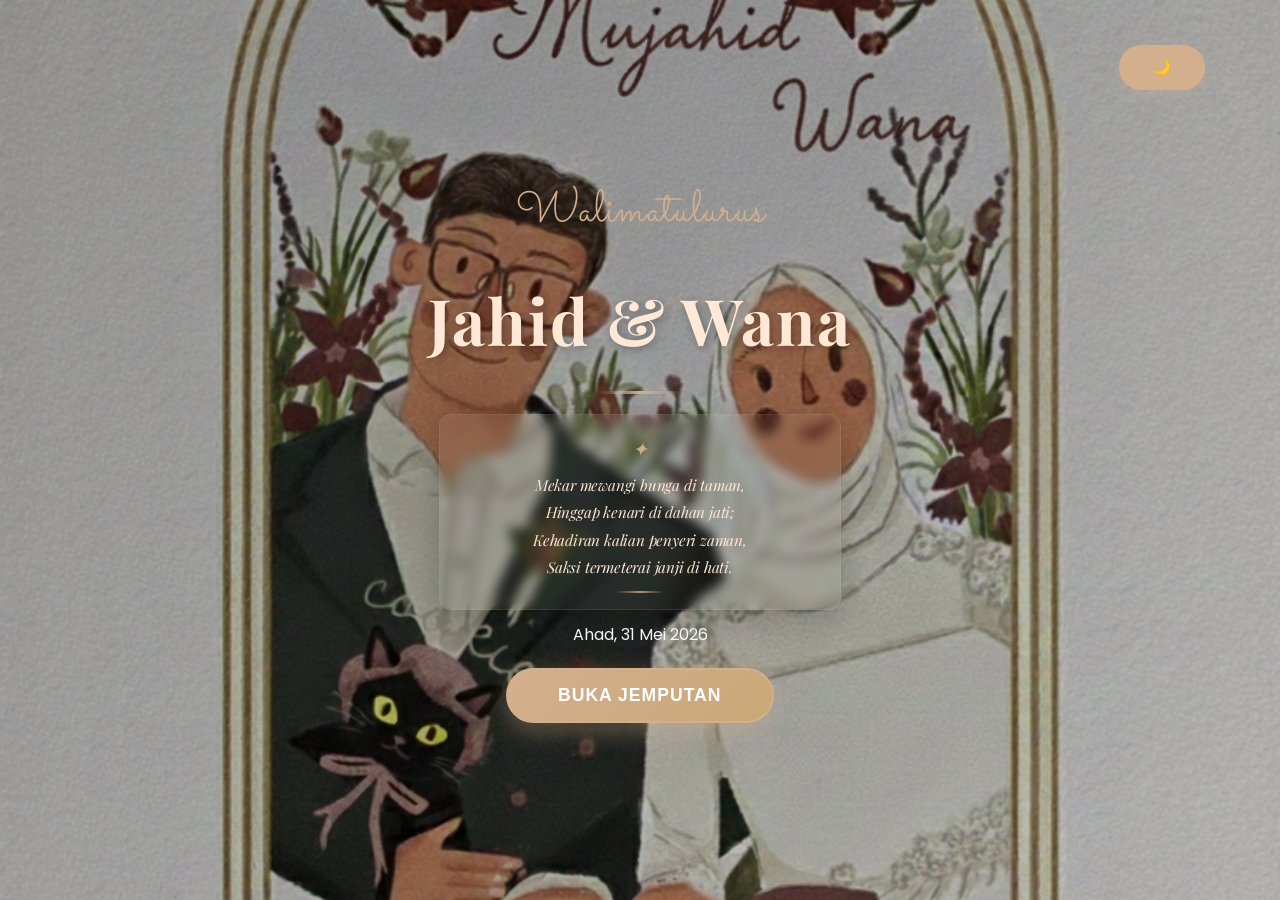
==== commit eb0ed52c: "Update index-new.html" ====
--- a/index-new.html
+++ b/index-new.html
@@ -3,8 +3,8 @@
 <head>
     <meta charset="UTF-8">
     <meta name="viewport" content="width=device-width, initial-scale=1.0">
-    <meta name="description" content="Walimatulurus Wana & Jahid — jemputan digital yang indah dan estetik.">
-    <title>Walimatulurus Wana & Jahid</title>
+    <meta name="description" content="Walimatulurus Jahid & Wana — jemputan digital yang indah dan estetik.">
+    <title>Walimatulurus Jahid & Wana</title>
     <link rel="preconnect" href="https://fonts.googleapis.com">
     <link rel="preconnect" href="https://fonts.gstatic.com" crossorigin>
     <link href="https://fonts.googleapis.com/css2?family=Playfair+Display:ital,wght@0,700;1,400&family=Poppins:wght@300;400;600&family=Sacramento&display=swap" rel="stylesheet">
@@ -27,7 +27,7 @@
     <div id="overlay">
         <div class="overlay-content" data-aos="zoom-in">
             <h2 class="sacramento gold">Walimatulurus</h2>
-            <h1 class="nama-pengantin-overlay">Wana & Jahid</h1>
+            <h1 class="nama-pengantin-overlay">Jahid & Wana</h1>
             <div class="divider-gold"></div>
             <p class="pantun" style="margin-bottom:12px;">Mekar mewangi bunga di taman,<br>
                 Hinggap kenari di dahan jati;<br>
@@ -316,3 +316,4 @@
     <script src="script.js"></script>
 </body>
 </html>
+
